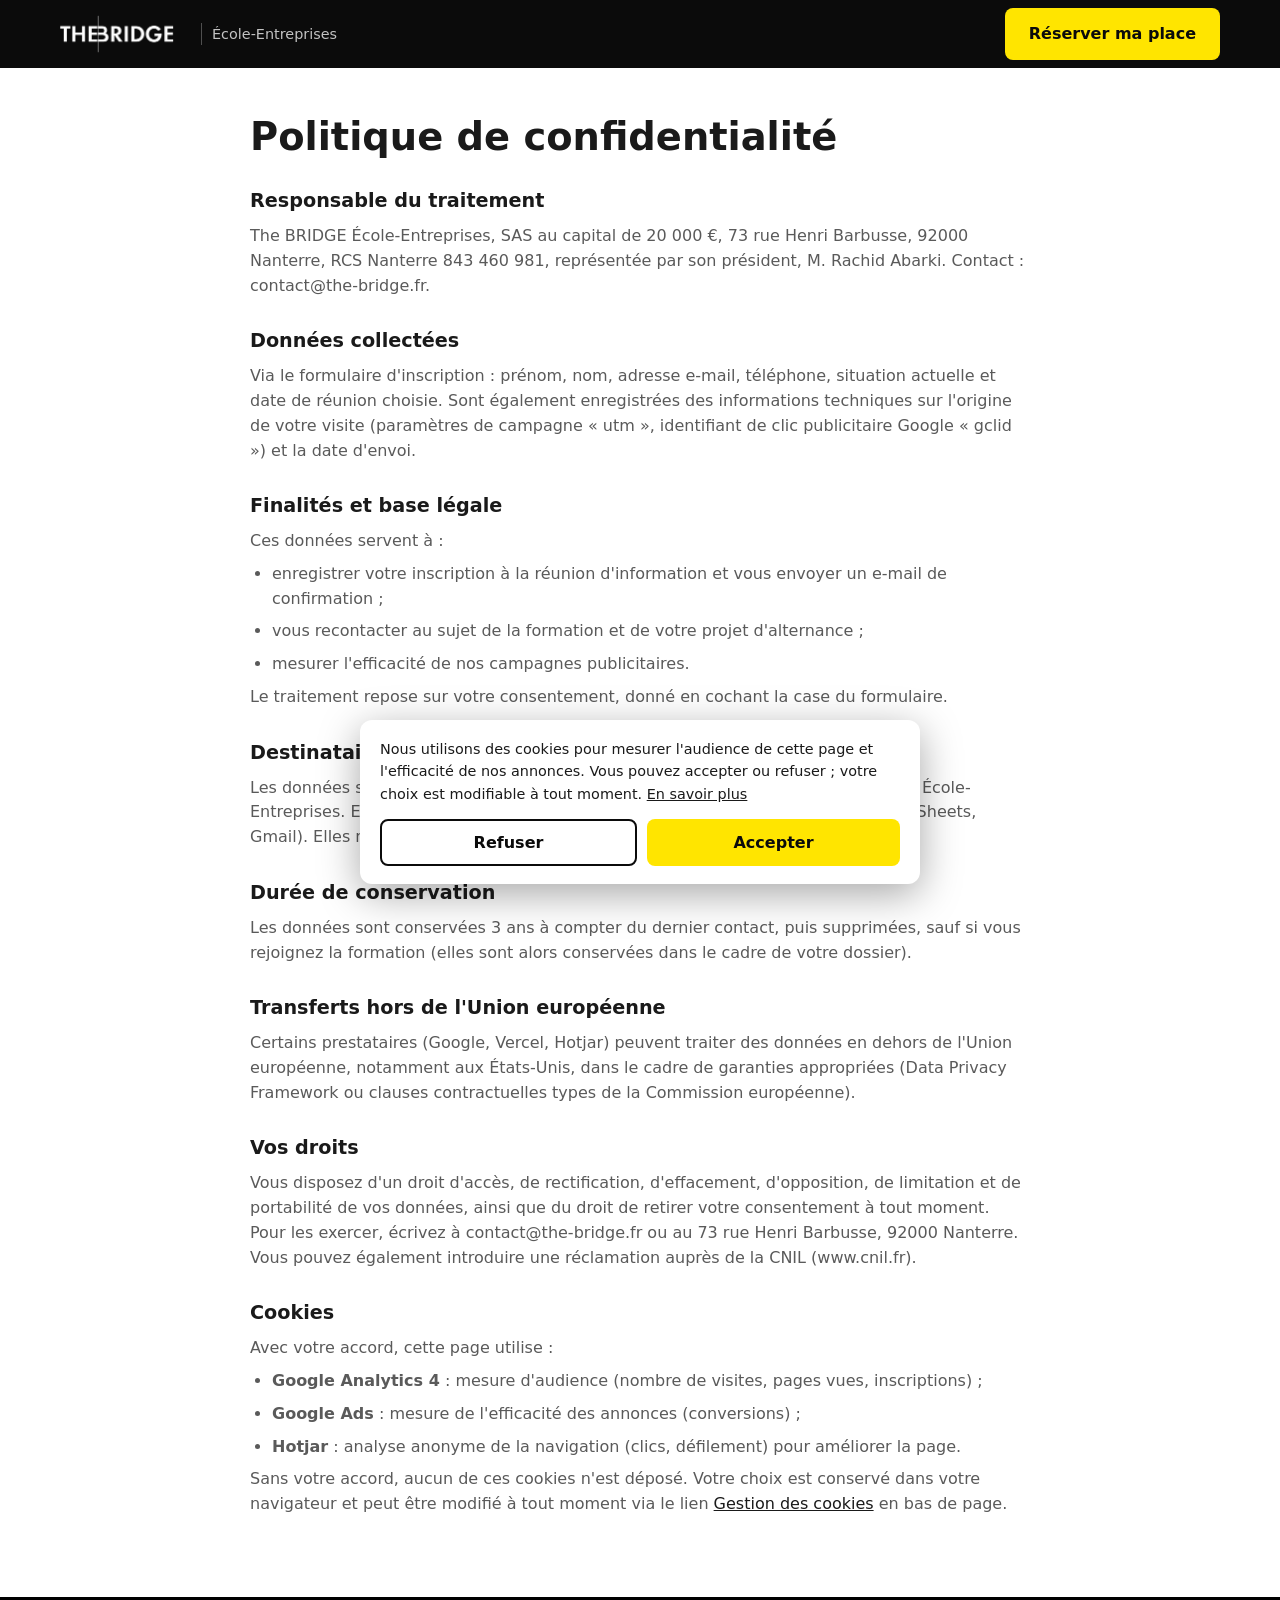
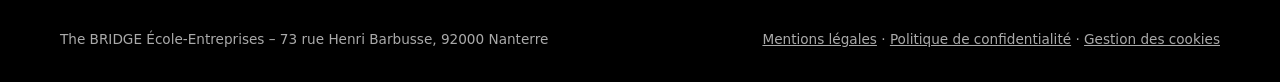
==== confidentialite.html @ d8f84f5b "Pages légales, bandeau cookies (Consent Mode v2) et config tracking Co-Authored-By: Claude Opus 5.5 " ====
<!doctype html>
<html lang="fr">
<head>
<meta charset="utf-8">
<meta name="viewport" content="width=device-width, initial-scale=1">
<title>Politique de confidentialité – The BRIDGE École-Entreprises</title>
<meta name="robots" content="noindex">
<script src="consent.js"></script>
<link rel="stylesheet" href="style.css">
</head>
<body>

<header>
  <div class="wrap">
    <a class="logo" href="index.html"><img src="images/logo-the-bridge.avif" alt="The BRIDGE" width="127" height="64"><span>École-Entreprises</span></a>
    <a class="btn" href="index.html#inscription">Réserver ma place</a>
  </div>
</header>

<!-- Basée sur la politique de confidentialité de the-bridge-ecole.fr, adaptée à cette page : à faire valider par l'école -->
<main class="legal">
  <div class="wrap">
    <h1>Politique de confidentialité</h1>

    <h2>Responsable du traitement</h2>
    <p>The BRIDGE École-Entreprises, SAS au capital de 20 000 €, 73 rue Henri Barbusse, 92000 Nanterre, RCS Nanterre 843 460 981, représentée par son président, M. Rachid Abarki. Contact : contact@the-bridge.fr.</p>

    <h2>Données collectées</h2>
    <p>Via le formulaire d'inscription : prénom, nom, adresse e-mail, téléphone, situation actuelle et date de réunion choisie. Sont également enregistrées des informations techniques sur l'origine de votre visite (paramètres de campagne « utm », identifiant de clic publicitaire Google « gclid ») et la date d'envoi.</p>

    <h2>Finalités et base légale</h2>
    <p>Ces données servent à :</p>
    <ul>
      <li>enregistrer votre inscription à la réunion d'information et vous envoyer un e-mail de confirmation ;</li>
      <li>vous recontacter au sujet de la formation et de votre projet d'alternance ;</li>
      <li>mesurer l'efficacité de nos campagnes publicitaires.</li>
    </ul>
    <p>Le traitement repose sur votre consentement, donné en cochant la case du formulaire.</p>

    <h2>Destinataires</h2>
    <p>Les données sont destinées aux équipes admission et commerciale de The BRIDGE École-Entreprises. Elles sont stockées et traitées à l'aide des services de Google (Google Sheets, Gmail). Elles ne sont jamais vendues.</p>

    <h2>Durée de conservation</h2>
    <p>Les données sont conservées 3 ans à compter du dernier contact, puis supprimées, sauf si vous rejoignez la formation (elles sont alors conservées dans le cadre de votre dossier).</p>

    <h2>Transferts hors de l'Union européenne</h2>
    <p>Certains prestataires (Google, Vercel, Hotjar) peuvent traiter des données en dehors de l'Union européenne, notamment aux États-Unis, dans le cadre de garanties appropriées (Data Privacy Framework ou clauses contractuelles types de la Commission européenne).</p>

    <h2>Vos droits</h2>
    <p>Vous disposez d'un droit d'accès, de rectification, d'effacement, d'opposition, de limitation et de portabilité de vos données, ainsi que du droit de retirer votre consentement à tout moment. Pour les exercer, écrivez à contact@the-bridge.fr ou au 73 rue Henri Barbusse, 92000 Nanterre. Vous pouvez également introduire une réclamation auprès de la CNIL (www.cnil.fr).</p>

    <h2 id="cookies">Cookies</h2>
    <p>Avec votre accord, cette page utilise :</p>
    <ul>
      <li><b>Google Analytics 4</b> : mesure d'audience (nombre de visites, pages vues, inscriptions) ;</li>
      <li><b>Google Ads</b> : mesure de l'efficacité des annonces (conversions) ;</li>
      <li><b>Hotjar</b> : analyse anonyme de la navigation (clics, défilement) pour améliorer la page.</li>
    </ul>
    <p>Sans votre accord, aucun de ces cookies n'est déposé. Votre choix est conservé dans votre navigateur et peut être modifié à tout moment via le lien <a href="#" data-cookies>Gestion des cookies</a> en bas de page.</p>
  </div>
</main>

<footer>
  <div class="wrap">
    <div>The BRIDGE École-Entreprises – 73 rue Henri Barbusse, 92000 Nanterre</div>
    <div><a href="mentions-legales.html">Mentions légales</a> · <a href="confidentialite.html">Politique de confidentialité</a> · <a href="#" data-cookies>Gestion des cookies</a></div>
  </div>
</footer>

</body>
</html>
---- style.css ----
:root{--noir:#0b0b0b;--jaune:#ffe500;--gris:#f3f4f8;--texte:#1a1a1a;--doux:#5a5a5a}
*{box-sizing:border-box;margin:0;padding:0}
[hidden]{display:none!important}
html{scroll-behavior:smooth;-webkit-text-size-adjust:100%;text-size-adjust:100%}
body{font-family:system-ui,-apple-system,"Segoe UI",Roboto,sans-serif;color:var(--texte);background:#fff;line-height:1.55;overflow-wrap:break-word}
a{color:inherit}
.wrap{max-width:1200px;margin:0 auto;padding:0 20px}
header{background:var(--noir);color:#fff}
header .wrap{display:flex;align-items:center;justify-content:space-between;height:68px}
.logo{display:flex;align-items:center;text-decoration:none;color:#fff}
.logo img{display:block;height:64px;width:auto}
.logo span{font-weight:400;opacity:.75;margin-left:14px;border-left:1px solid #666;padding-left:10px;font-size:.9rem}
.btn{font-family:inherit;display:inline-block;background:var(--jaune);color:var(--noir);font-weight:700;border:0;border-radius:8px;padding:14px 24px;font-size:1rem;cursor:pointer;text-decoration:none}
.btn:hover{filter:brightness(.95)}
.hero{background:var(--noir);color:#fff;padding:48px 0 56px}
.hero .wrap{display:grid;grid-template-columns:1.05fr 1fr;gap:48px;align-items:center}
.badge{display:inline-block;background:#222;border:1px solid #444;border-radius:999px;padding:6px 14px;font-size:.85rem;color:var(--jaune);margin-bottom:20px}
h1{font-size:clamp(2rem,4.5vw,3.2rem);line-height:1.1;margin-bottom:20px}
h1 em{font-style:normal;color:var(--jaune)}
.hero p.lead{font-size:1.1rem;color:#d6d6d6;margin-bottom:24px;max-width:560px}
.points{list-style:none;display:grid;grid-template-columns:1fr 1fr;gap:10px 20px;margin-bottom:28px}
.points li::before{content:"✓";color:var(--jaune);font-weight:800;margin-right:8px}
.card{background:#fff;color:var(--texte);border-radius:14px;padding:24px 28px;box-shadow:0 10px 40px rgba(0,0,0,.35)}
.card h2{font-size:1.25rem;line-height:1.3;margin-bottom:4px}
.card .sub{color:var(--doux);font-size:.92rem;margin-bottom:6px}
label{display:block;font-size:.85rem;font-weight:600;margin:10px 0 4px}
input,select{width:100%;padding:12px;border:1px solid #c9c9c9;border-radius:8px;font-size:16px;background:#fff;color:var(--texte);min-height:48px}
input:focus,select:focus{outline:2px solid var(--jaune);border-color:var(--noir)}
.row{display:grid;grid-template-columns:1fr 1fr;gap:12px}
.check{display:flex;gap:10px;align-items:flex-start;font-size:.8rem;color:var(--doux);margin-top:14px}
.check input{width:20px;height:20px;min-height:0;flex-shrink:0;margin-top:1px}
input[aria-invalid="true"],select[aria-invalid="true"]{border-color:#c0392b}
.check:has(input[aria-invalid="true"]){color:#c0392b}
.erreur{color:#c0392b;font-size:.85rem;margin-top:12px}
.erreur:empty{display:none}
.card .btn{width:100%;margin-top:16px}
.card .btn:disabled{opacity:.6;cursor:wait}
.mini{font-size:.78rem;color:var(--doux);margin-top:10px;text-align:center}
.stats{background:var(--jaune)}
.stats .wrap{display:grid;grid-template-columns:repeat(3,1fr);gap:20px;padding:36px 20px;text-align:center}
.stats b{display:block;font-size:2.4rem;line-height:1}
section.bloc{padding:72px 0}
section.bloc.gris{background:var(--gris)}
h2.titre{text-align:center;font-size:clamp(1.6rem,3vw,2.2rem);max-width:760px;margin:0 auto 14px}
p.intro{text-align:center;color:var(--doux);max-width:640px;margin:0 auto 40px}
.grille{display:grid;grid-template-columns:repeat(3,1fr);gap:20px}
.grille-4{grid-template-columns:repeat(auto-fit,minmax(220px,1fr))}
.carte{background:#fff;border:1px solid #e3e3e8;border-radius:12px;padding:24px}
.gris .carte{border-color:transparent}
.carte h3{font-size:1.05rem;margin-bottom:8px}
.carte p{color:var(--doux);font-size:.95rem}
.etapes{display:grid;grid-template-columns:repeat(3,1fr);gap:28px}
.etape .n{font-size:3rem;font-weight:800;color:var(--jaune);-webkit-text-stroke:1px var(--noir);line-height:1}
.etape h3{margin:8px 0}
.etape p{color:var(--doux)}
details{border-bottom:1px solid #ddd;padding:18px 0;max-width:820px;margin:0 auto}
summary{cursor:pointer;font-weight:600;font-size:1.05rem}
details p{margin-top:10px;color:var(--doux)}
.final{background:var(--noir);color:#fff;text-align:center;padding:72px 20px}
.final h2{font-size:clamp(1.6rem,3vw,2.2rem);margin-bottom:24px}
/* Témoignage */
.temoignage figure{max-width:760px;margin:0 auto;background:#fff;border-radius:14px;padding:32px;border-left:6px solid var(--jaune)}
.temoignage blockquote{font-size:1.1rem;line-height:1.6;margin-bottom:16px}
.temoignage figcaption{color:var(--doux);font-size:.9rem}
.temoignage figcaption b{display:block;color:var(--texte);font-size:1rem}
/* Page merci */
.merci-page{background:var(--noir);padding:56px 0 72px;min-height:calc(100vh - 68px - 90px)}
.merci-card{max-width:640px;margin:0 auto;text-align:center}
.merci-icone{width:64px;height:64px;border-radius:50%;background:var(--jaune);font-size:2rem;font-weight:800;line-height:64px;margin:0 auto 16px}
.merci-card h1{font-size:clamp(1.5rem,4vw,2rem);margin-bottom:16px}
.merci-card p{color:var(--doux);margin-bottom:12px}
.merci-date{font-size:1.1rem}
.merci-date b{color:var(--texte)}
.merci-card h2{font-size:1.1rem;margin:28px 0 10px}
.merci-liste{text-align:left;max-width:460px;margin:0 auto 8px;padding-left:20px;color:var(--doux)}
.merci-liste li{margin-bottom:6px}
/* Bandeau cookies */
.cookies{position:fixed;left:16px;right:16px;bottom:calc(16px + env(safe-area-inset-bottom,0px));z-index:50;max-width:560px;margin:0 auto;background:#fff;color:var(--texte);border-radius:12px;padding:18px 20px;box-shadow:0 10px 40px rgba(0,0,0,.35);font-size:.9rem}
.cookies p{margin-bottom:14px}
.cookies-boutons{display:flex;gap:10px}
.cookies-boutons .btn{flex:1;padding:12px 16px}
.btn-secondaire{background:#fff;border:2px solid var(--noir)}
/* Pages légales */
.legal{padding:48px 0 72px}
.legal .wrap{max-width:820px}
.legal h1{font-size:clamp(1.8rem,4vw,2.4rem);margin-bottom:24px}
.legal h2{font-size:1.2rem;margin:28px 0 8px}
.legal p,.legal li{color:var(--doux);margin-bottom:8px}
.legal ul{padding-left:22px}
.legal a{color:var(--texte)}
footer{background:#000;color:#aaa;font-size:.85rem;padding:32px 0}
footer .wrap{display:flex;justify-content:space-between;flex-wrap:wrap;gap:12px}
/* Tablette et grand téléphone */
@media (max-width:860px){
 header{position:sticky;top:0;z-index:10;box-shadow:0 2px 12px rgba(0,0,0,.3)}
 header .wrap{height:60px;gap:12px}
 header .btn{padding:10px 14px;font-size:.9rem;white-space:nowrap}
 #inscription{scroll-margin-top:76px}
 .hero{padding:40px 0 48px}
 .hero .wrap{grid-template-columns:1fr;gap:32px}
 .grille,.grille-4{grid-template-columns:repeat(2,1fr)}
 .etapes,.stats .wrap{grid-template-columns:1fr}
 .stats .wrap{gap:24px;padding:28px 20px}
 section.bloc{padding:56px 0}
 p.intro{margin-bottom:28px}
 .final{padding:56px 20px}
}
/* Téléphone */
@media (max-width:600px){
 .wrap{padding:0 16px}
 .logo span{display:none}
 .logo img{height:54px}
 .duo{grid-template-columns:1fr;gap:0}
 .badge{font-size:.78rem}
 .hero p.lead{font-size:1rem}
 .points{grid-template-columns:1fr}
 .hero .btn{display:block;text-align:center}
 .card{padding:20px 16px;border-radius:12px}
 .grille,.grille-4{grid-template-columns:1fr}
 .grille{gap:14px}
 .carte{padding:20px}
 .etapes{gap:24px}
 .etape .n{font-size:2.4rem}
 .stats b{font-size:2rem}
 section.bloc{padding:44px 0}
 summary{font-size:1rem}
 .final{padding:44px 16px}
 .final .btn{display:block}
 .temoignage figure{padding:22px 18px}
 .temoignage blockquote{font-size:1rem}
 .merci-page{padding:32px 0 48px}
 footer .wrap{flex-direction:column;text-align:center}
 footer a{display:inline-block;padding:6px 0}
}
/* Petit téléphone (iPhone SE, anciens Android) */
@media (max-width:360px){
 .row{grid-template-columns:1fr;gap:0}
 header .btn{padding:9px 10px;font-size:.82rem}
 .logo img{height:46px}
}
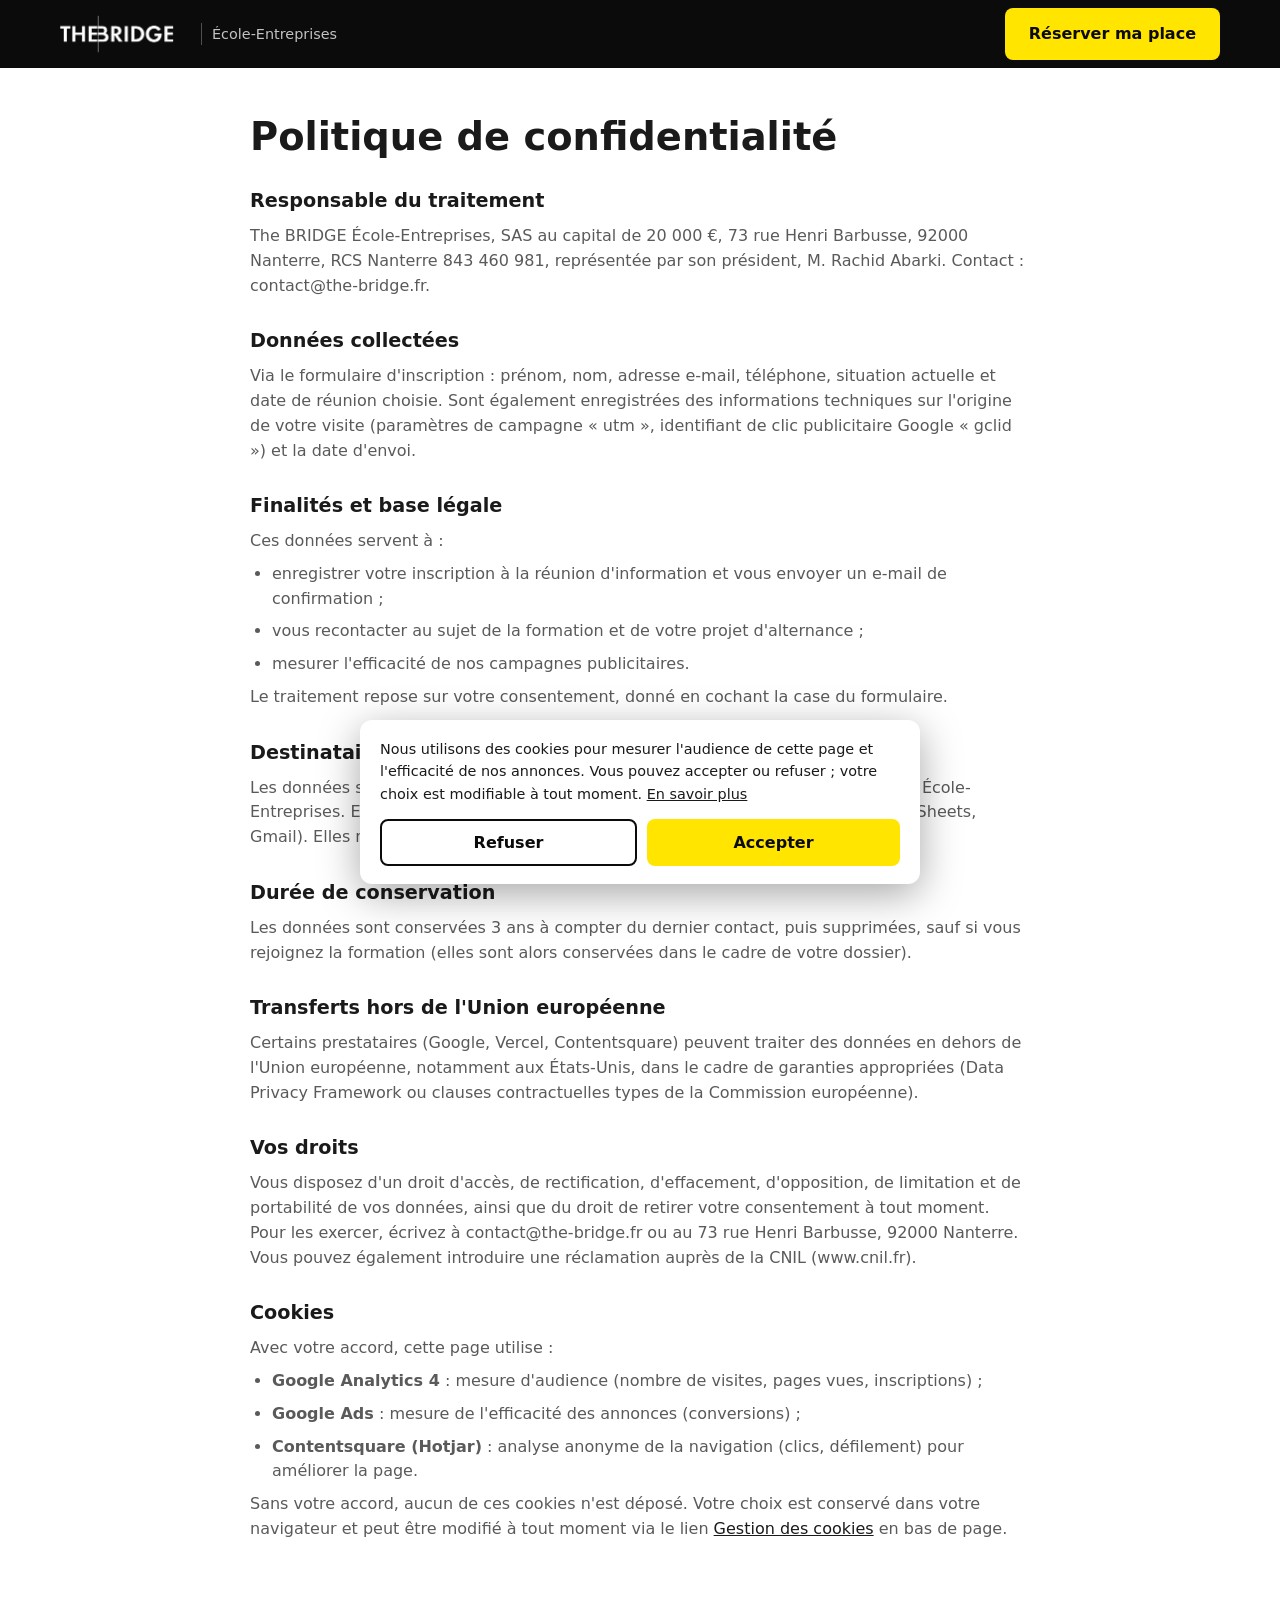
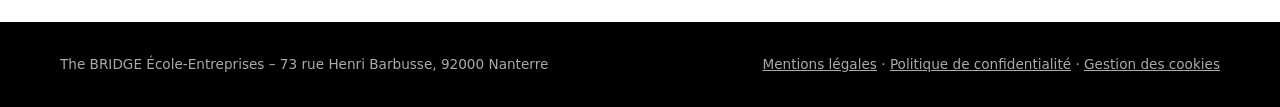
==== commit b4114a53: "Branchement Contentsquare (ex-Hotjar) après consentement Co-Authored-By: Claude Opus 5.5 <noreply@an" ====
--- a/confidentialite.html
+++ b/confidentialite.html
@@ -44,7 +44,7 @@
     <p>Les données sont conservées 3 ans à compter du dernier contact, puis supprimées, sauf si vous rejoignez la formation (elles sont alors conservées dans le cadre de votre dossier).</p>
 
     <h2>Transferts hors de l'Union européenne</h2>
-    <p>Certains prestataires (Google, Vercel, Hotjar) peuvent traiter des données en dehors de l'Union européenne, notamment aux États-Unis, dans le cadre de garanties appropriées (Data Privacy Framework ou clauses contractuelles types de la Commission européenne).</p>
+    <p>Certains prestataires (Google, Vercel, Contentsquare) peuvent traiter des données en dehors de l'Union européenne, notamment aux États-Unis, dans le cadre de garanties appropriées (Data Privacy Framework ou clauses contractuelles types de la Commission européenne).</p>
 
     <h2>Vos droits</h2>
     <p>Vous disposez d'un droit d'accès, de rectification, d'effacement, d'opposition, de limitation et de portabilité de vos données, ainsi que du droit de retirer votre consentement à tout moment. Pour les exercer, écrivez à contact@the-bridge.fr ou au 73 rue Henri Barbusse, 92000 Nanterre. Vous pouvez également introduire une réclamation auprès de la CNIL (www.cnil.fr).</p>
@@ -54,7 +54,7 @@
     <ul>
       <li><b>Google Analytics 4</b> : mesure d'audience (nombre de visites, pages vues, inscriptions) ;</li>
       <li><b>Google Ads</b> : mesure de l'efficacité des annonces (conversions) ;</li>
-      <li><b>Hotjar</b> : analyse anonyme de la navigation (clics, défilement) pour améliorer la page.</li>
+      <li><b>Contentsquare (Hotjar)</b> : analyse anonyme de la navigation (clics, défilement) pour améliorer la page.</li>
     </ul>
     <p>Sans votre accord, aucun de ces cookies n'est déposé. Votre choix est conservé dans votre navigateur et peut être modifié à tout moment via le lien <a href="#" data-cookies>Gestion des cookies</a> en bas de page.</p>
   </div>
--- a/style.css
+++ b/style.css
@@ -40,6 +40,7 @@
 .stats .wrap{display:grid;grid-template-columns:repeat(3,1fr);gap:20px;padding:36px 20px;text-align:center}
 .stats b{display:block;font-size:2.4rem;line-height:1}
 section.bloc{padding:72px 0}
+section[id]{scroll-margin-top:20px}
 section.bloc.gris{background:var(--gris)}
 h2.titre{text-align:center;font-size:clamp(1.6rem,3vw,2.2rem);max-width:760px;margin:0 auto 14px}
 p.intro{text-align:center;color:var(--doux);max-width:640px;margin:0 auto 40px}
@@ -95,7 +96,7 @@
  header{position:sticky;top:0;z-index:10;box-shadow:0 2px 12px rgba(0,0,0,.3)}
  header .wrap{height:60px;gap:12px}
  header .btn{padding:10px 14px;font-size:.9rem;white-space:nowrap}
- #inscription{scroll-margin-top:76px}
+ #inscription,section[id]{scroll-margin-top:76px}
  .hero{padding:40px 0 48px}
  .hero .wrap{grid-template-columns:1fr;gap:32px}
  .grille,.grille-4{grid-template-columns:repeat(2,1fr)}
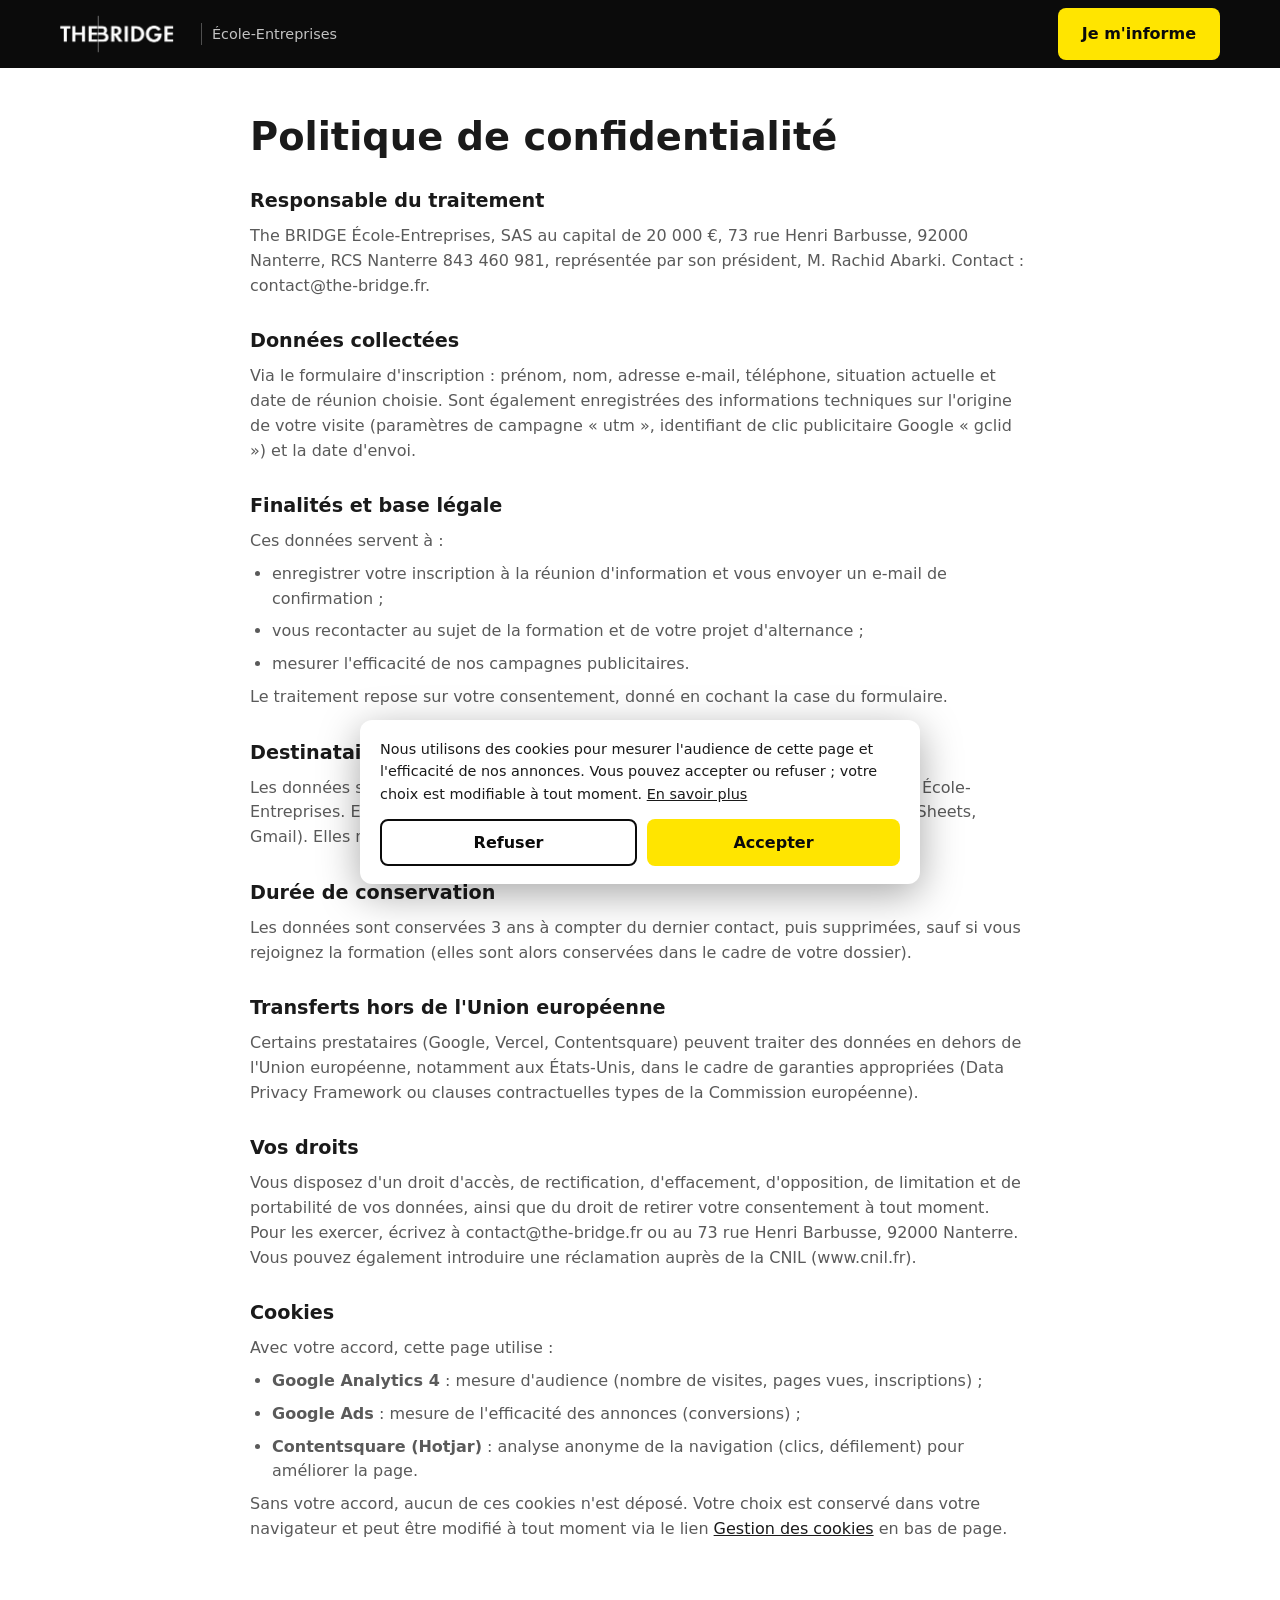
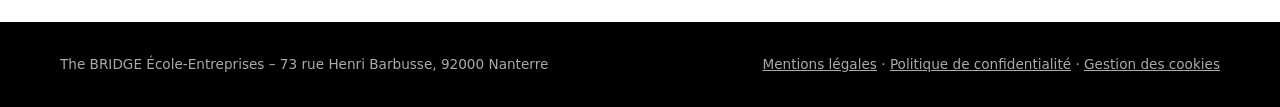
==== commit fecca0a0: "Recentrage sur le Bootcamp Traffic Manager et boutons variés Co-Authored-By: Claude Opus 5.5 <norepl" ====
--- a/confidentialite.html
+++ b/confidentialite.html
@@ -13,7 +13,7 @@
 <header>
   <div class="wrap">
     <a class="logo" href="index.html"><img src="images/logo-the-bridge.avif" alt="The BRIDGE" width="127" height="64"><span>École-Entreprises</span></a>
-    <a class="btn" href="index.html#inscription">Réserver ma place</a>
+    <a class="btn" href="index.html#inscription">Je m'informe</a>
   </div>
 </header>
 
--- a/style.css
+++ b/style.css
@@ -81,6 +81,8 @@
 .cookies-boutons{display:flex;gap:10px}
 .cookies-boutons .btn{flex:1;padding:12px 16px}
 .btn-secondaire{background:#fff;border:2px solid var(--noir)}
+.btn-contour{background:transparent;color:#fff;border:2px solid #fff}
+.btn-contour:hover{background:#fff;color:var(--noir);filter:none}
 /* Pages légales */
 .legal{padding:48px 0 72px}
 .legal .wrap{max-width:820px}
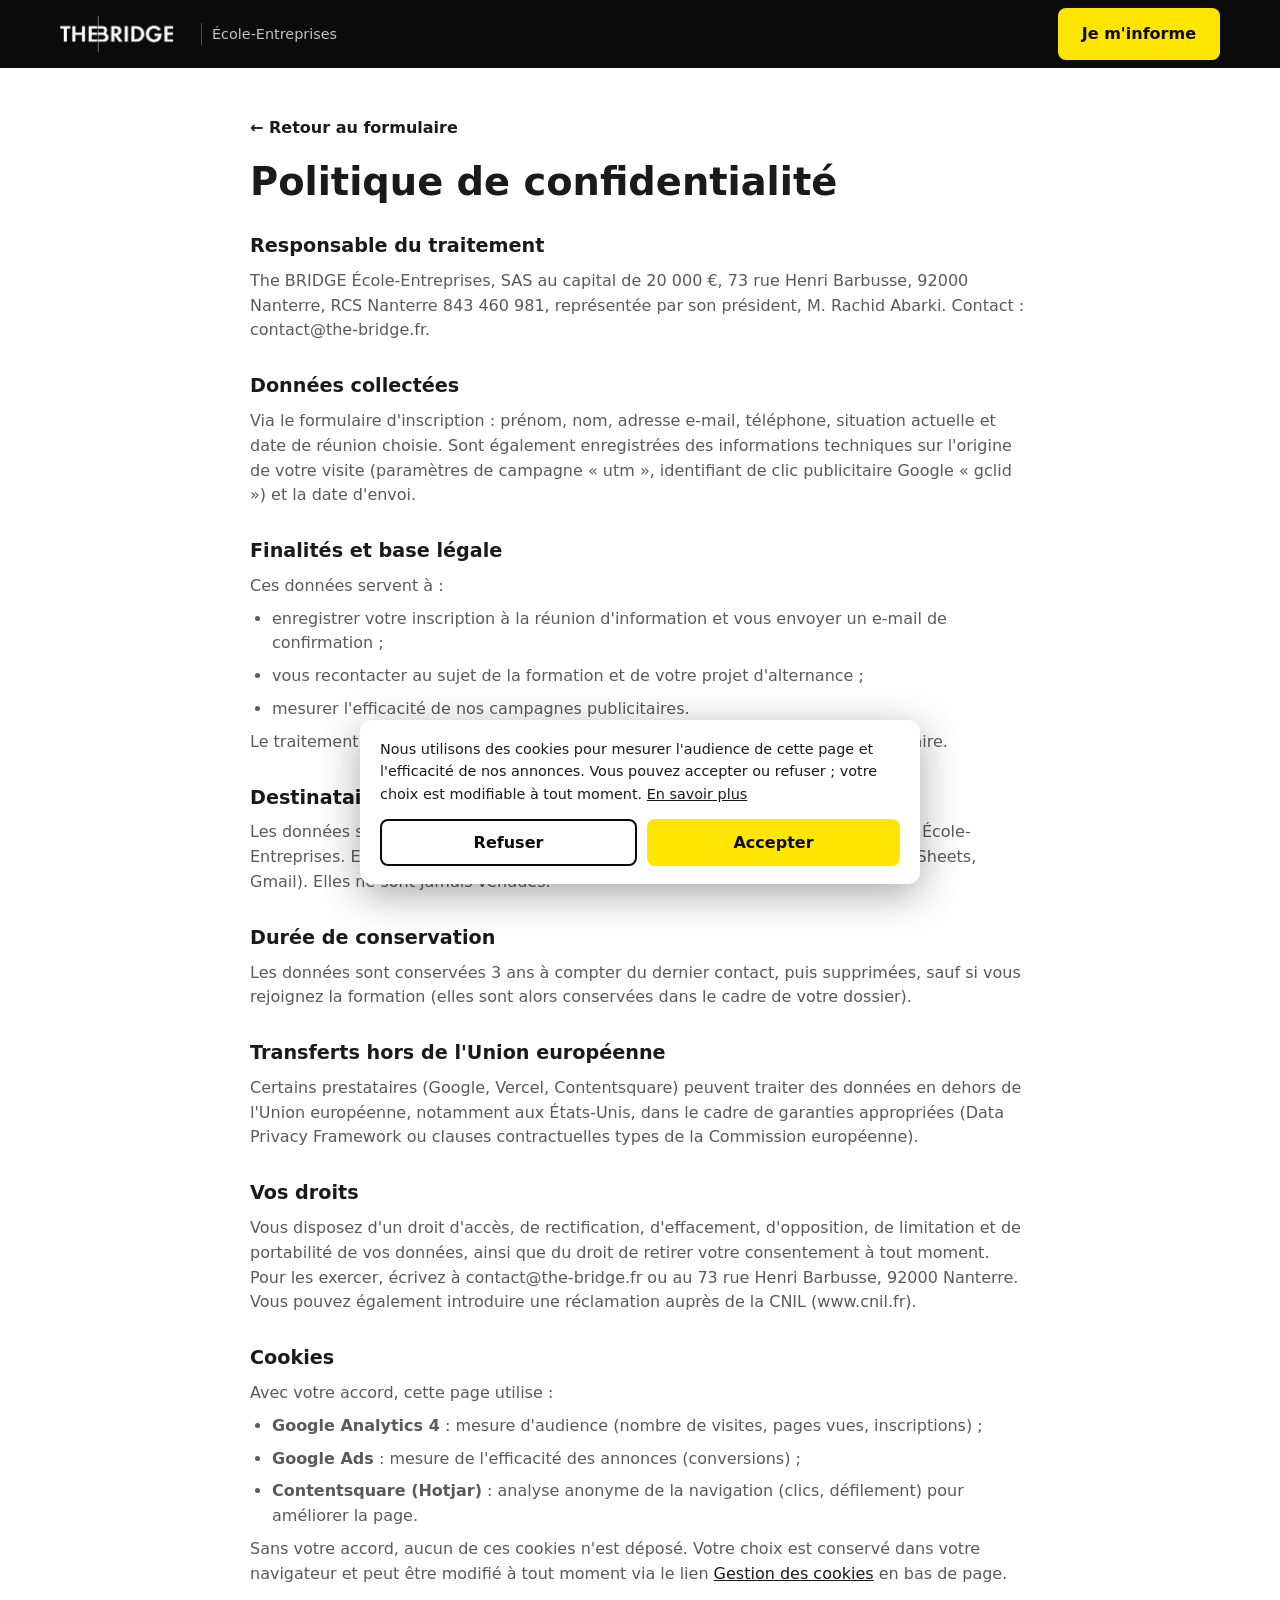
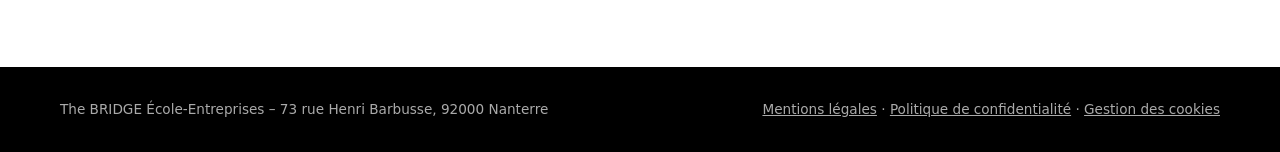
==== commit d9d7b941: "Liens dans le même onglet et retour au formulaire depuis les pages légales Co-Authored-By: Claude Op" ====
--- a/confidentialite.html
+++ b/confidentialite.html
@@ -20,6 +20,7 @@
 <!-- Basée sur la politique de confidentialité de the-bridge-ecole.fr, adaptée à cette page : à faire valider par l'école -->
 <main class="legal">
   <div class="wrap">
+    <p class="retour"><a href="index.html#inscription" data-retour>← Retour au formulaire</a></p>
     <h1>Politique de confidentialité</h1>
 
     <h2>Responsable du traitement</h2>
--- a/style.css
+++ b/style.css
@@ -86,6 +86,8 @@
 /* Pages légales */
 .legal{padding:48px 0 72px}
 .legal .wrap{max-width:820px}
+.legal .retour{margin-bottom:20px}
+.legal .retour a{font-weight:600;text-decoration:none}
 .legal h1{font-size:clamp(1.8rem,4vw,2.4rem);margin-bottom:24px}
 .legal h2{font-size:1.2rem;margin:28px 0 8px}
 .legal p,.legal li{color:var(--doux);margin-bottom:8px}
